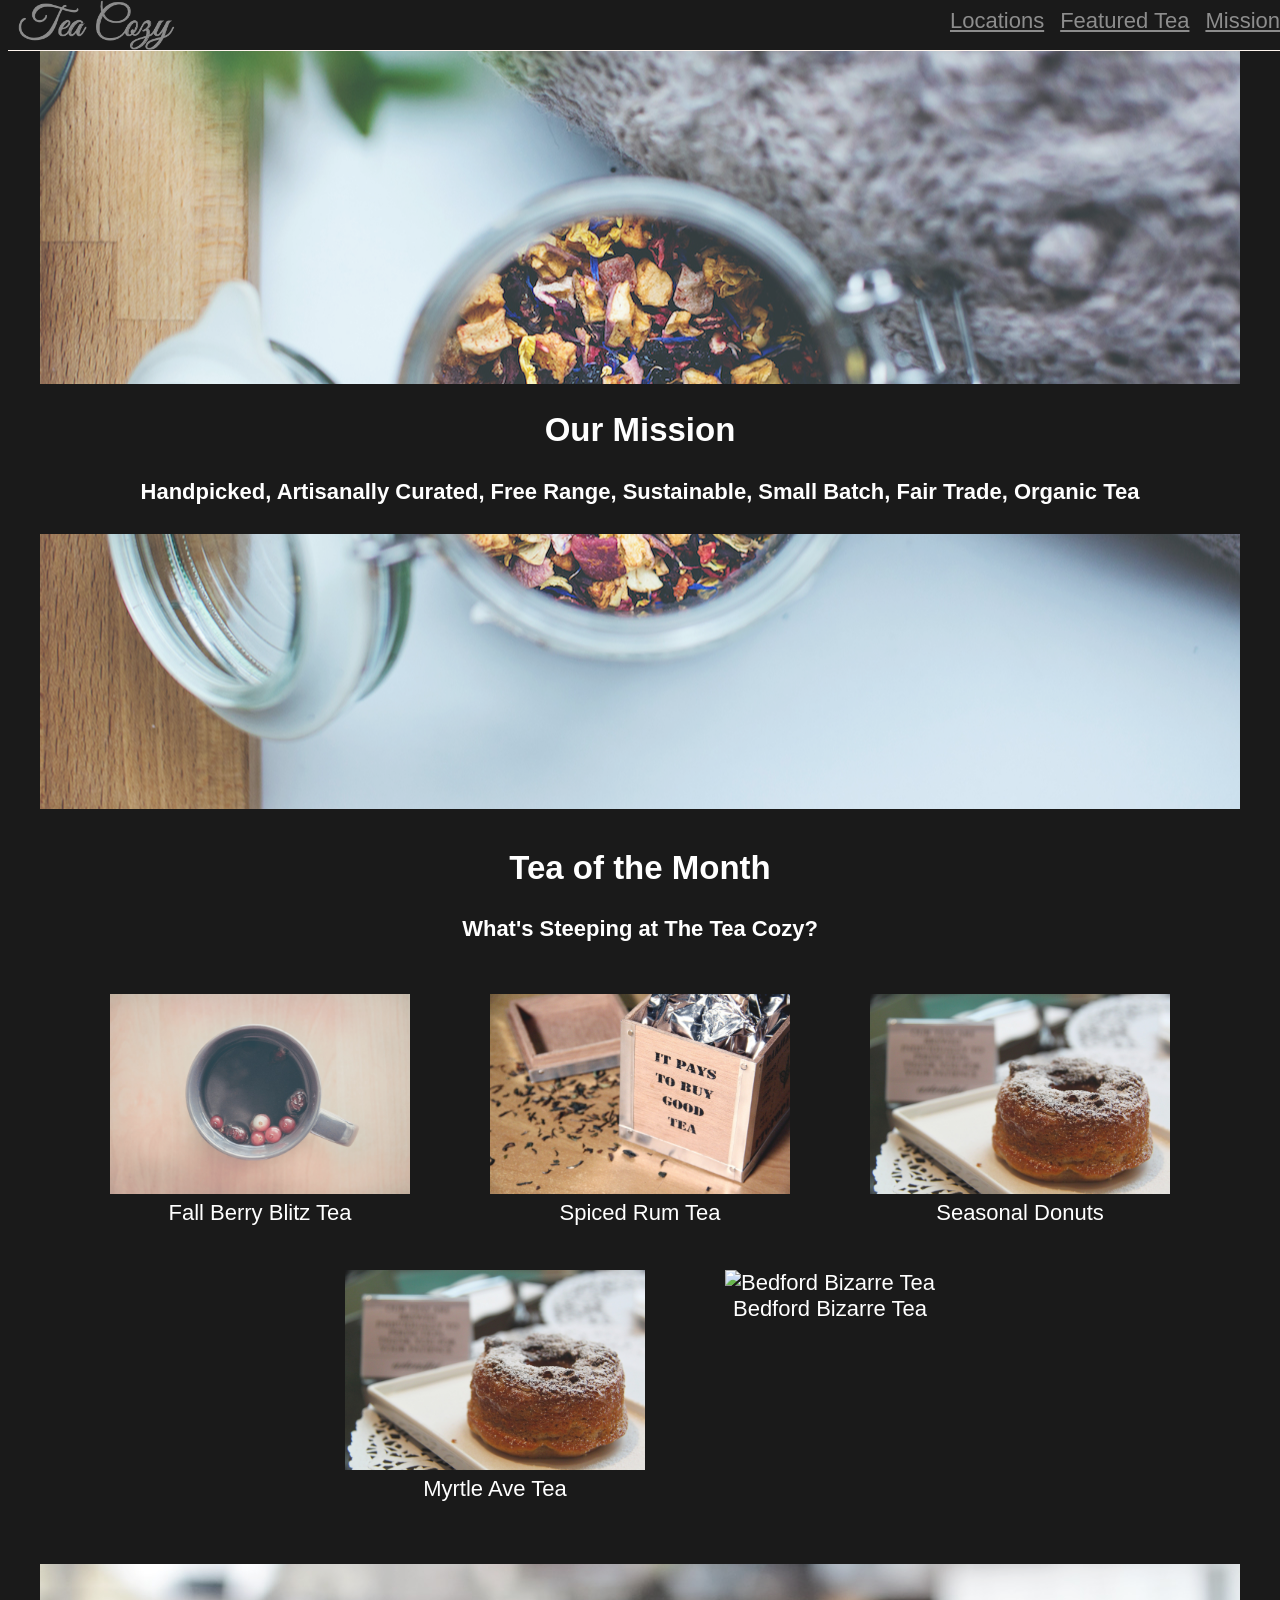
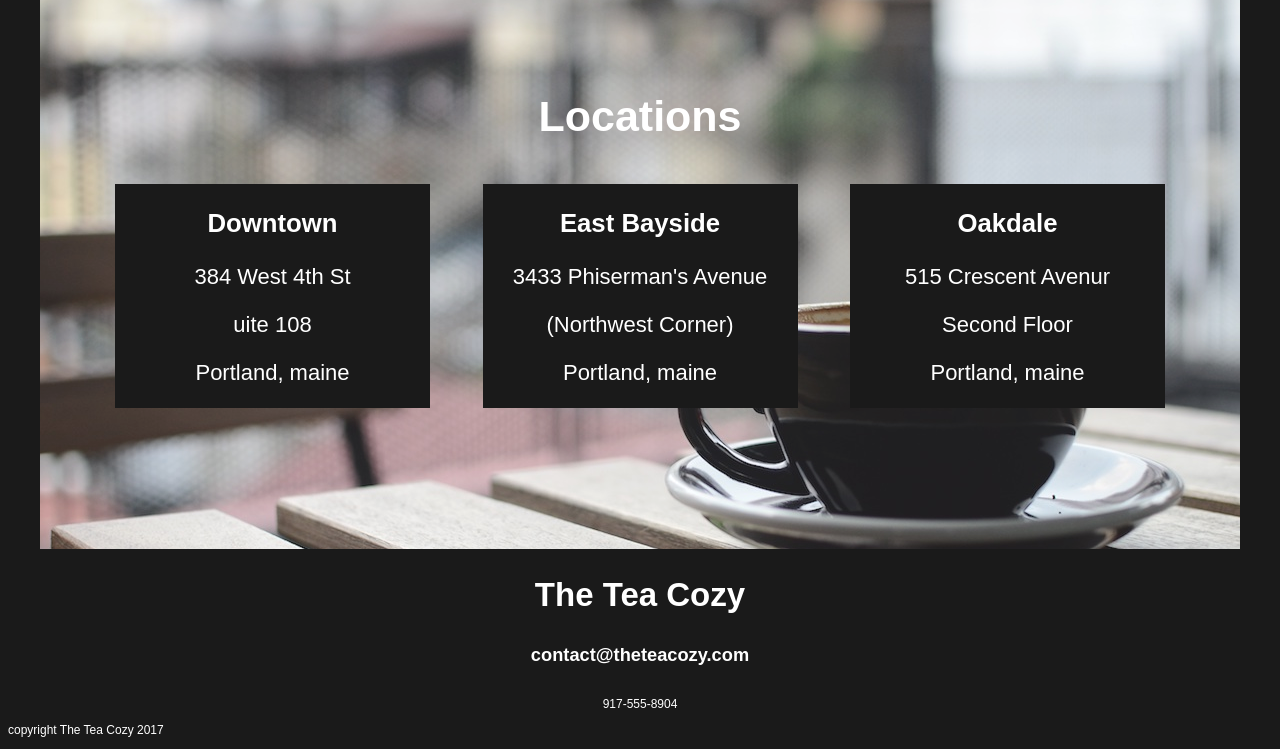
==== other/tea cozy proje/index.html @ 783776c1 "Initial commit" ====
<!doctype html>
<html>
<head>
    <link href="styles.css" type="text/css" rel="stylesheet">
</head>
<body>
            <div class="header">
                <img id="header-photo" src="resources/img-tea-cozy-logo.png">
            <ul class="navigation"></ul>
              <a href="#mission"> <li class="listitem">Mission</li> </a>
               <a href="#flex-container"><li class="listitem">Featured Tea</li></a>
               <a href="#Locations"><li class="listitem">Locations</li></a>
            </ul>
        </div>
<div class="Content">
        <div class="mission" id="mission">
            <div class="text-over">
    <h2>Our Mission</h2>
    <h4>Handpicked, Artisanally Curated, Free Range, Sustainable, Small Batch, Fair Trade, Organic Tea</h4> 
            </div>
        </div>
        <!-- 2. KISIM BURADA BAŞLIYOR-->

        <div class="body1">
        <h2 id="flex-container">Tea of the Month</h2>
        <h4>What's Steeping at The Tea Cozy?</h4>
        <div class="flex-container" >
            <div> <figure>
                <img src="resources/img-berryblitz.jpg" alt="Fall Berry Blitz Tea" width="300" height="200">
                <figcaption>Fall Berry Blitz Tea</figcaption>
            </figure></div>
            <div> <figure>
                <img src="resources/img-spiced-rum.jpg" alt="Spiced Rum Tea" width="300" height="200">
                <figcaption>Spiced Rum Tea</figcaption>
            </figure></div>
            <div> <figure>
                <img src="resources/img-donut.jpg" alt="Seasonal Donuts" width="300" height="200">
                <figcaption>Seasonal Donuts</figcaption>
            </figure></div> 
            <div> <figure>
                <img src="resources/img-donut.jpg" alt="Myrtle Ave Tea" width="300" height="200">
                <figcaption>Myrtle Ave Tea</figcaption>
            </figure></div>
            <div> <figure>
                <img src="resources/img-bedford-bizarre.jpg" alt="Bedford Bizarre Tea" width="300" height="200">
                <figcaption>Bedford Bizarre Tea</figcaption>
            </figure></div>
        </div>   
    </div>
</div>
    <!--3. KISIM BURADA BAŞLIYOR-->
   <div class="banner" id="Locations">
        <div class="text-top">
        <p>Locations</p>
            </div>
            <div class="boxes">
                <div class="box">
                <h3>Downtown</h3>
                <p> 384 West 4th St </p>
                <p>uite 108 </p>
                <p>Portland, maine</p>
                </div>
                <div class="box">
                <h3>East Bayside</h3>
                <p>3433 Phiserman's Avenue </p>
                <p>(Northwest Corner) </p>
                <p>Portland, maine</p>
                </div>
                <div class="box">
                <h3>Oakdale</h3>
                <p> 515 Crescent Avenur </p>
                <p> Second Floor </p>
                <p> Portland, maine</p>
                </div>
        </div>
    </div>
    <!--4. KISIM BURDA BAŞLIYOR-->
    
    
</body>
<footer>
    <div class="Contact">
    <h2>The Tea Cozy</h2>
    <h5>contact@theteacozy.com</h5>
    <p class="tel">917-555-8904</p>
    </div>      
   <p class="copyright">copyright The Tea Cozy 2017</p>
</div>
</footer>
</html>
---- other/tea cozy proje/styles.css ----
html {
    background-color: black;
    font-family: Helvetica;
    font-size: 22px;
    opacity: 0.9;
    text-align: center;
    color: white;
}
.content {
    z-index: -1;
    padding-top: 69px;
}
.header {
    border-bottom: 1px solid seashell ;
    position: fixed;
    width: 100%;
    background-color: black;
    max-height: 69px;
    top: 0px;
}
.navigation a{
    float: left;
    height: 69px;
    margin: 0 auto,
}
.listitem {
    color: gray;
    display: inline;
    float: right;
    padding: 8px;
    text-decoration: underline;
}
.mission {
    background-image: url(resources/img-mission-background.jpg);
    background-repeat: no-repeat;
    background-position: center;
    height: 700px;
    max-width: 1200px;
    margin: 40px auto 40px auto;
    display: flex;
}
.text-over {
    margin: auto;
    background-color: black;
    width: 100%;
}
ul {
    list-style-type: none;
    margin: 0;
    padding: 0;
  }
#header-photo {
    float: left;
    padding-left: 10px;
    height: 50px;
    opacity: 0.5;
}
.mission {
    padding-top: 69px;
}
.centered {
    position: absolute;
    top: 50%;
    left: 50%;
    transform: translate(-50%, -50%);
    background-color: black;
    color: white;
    width: 1200px;
    margin: 0;
    z-index:5;
  }
.flex-container {
    display:inline-flex;
    flex-direction:row;
    justify-content:center;
    flex-wrap: wrap;
    justify-content: center;

}
.boxes {
    max-width: 1050px;
    margin: 15px auto auto auto;
    justify-content: space-between;
    display: flex;
}
.banner {
    height: 500px;
    max-width: 1200px;
    margin: 40px auto auto auto;
    padding-top: 85px;
    background-image: url(resources/img-locations-background.jpg);
    background-repeat: no-repeat;
    background-position: center;
    background-size: cover;
}
.text-top {
    font-size: 43px;
    font-weight: bold;
}
.box {
    max-width: 1050px;
    margin-bottom: auto;
    box-sizing: border-box;
    background-color: black;
    flex-basis: 30%;
}
.copyright {
    text-align: left;
    font-size: 12px;
}
.tel {
    font-size: 12px;
}
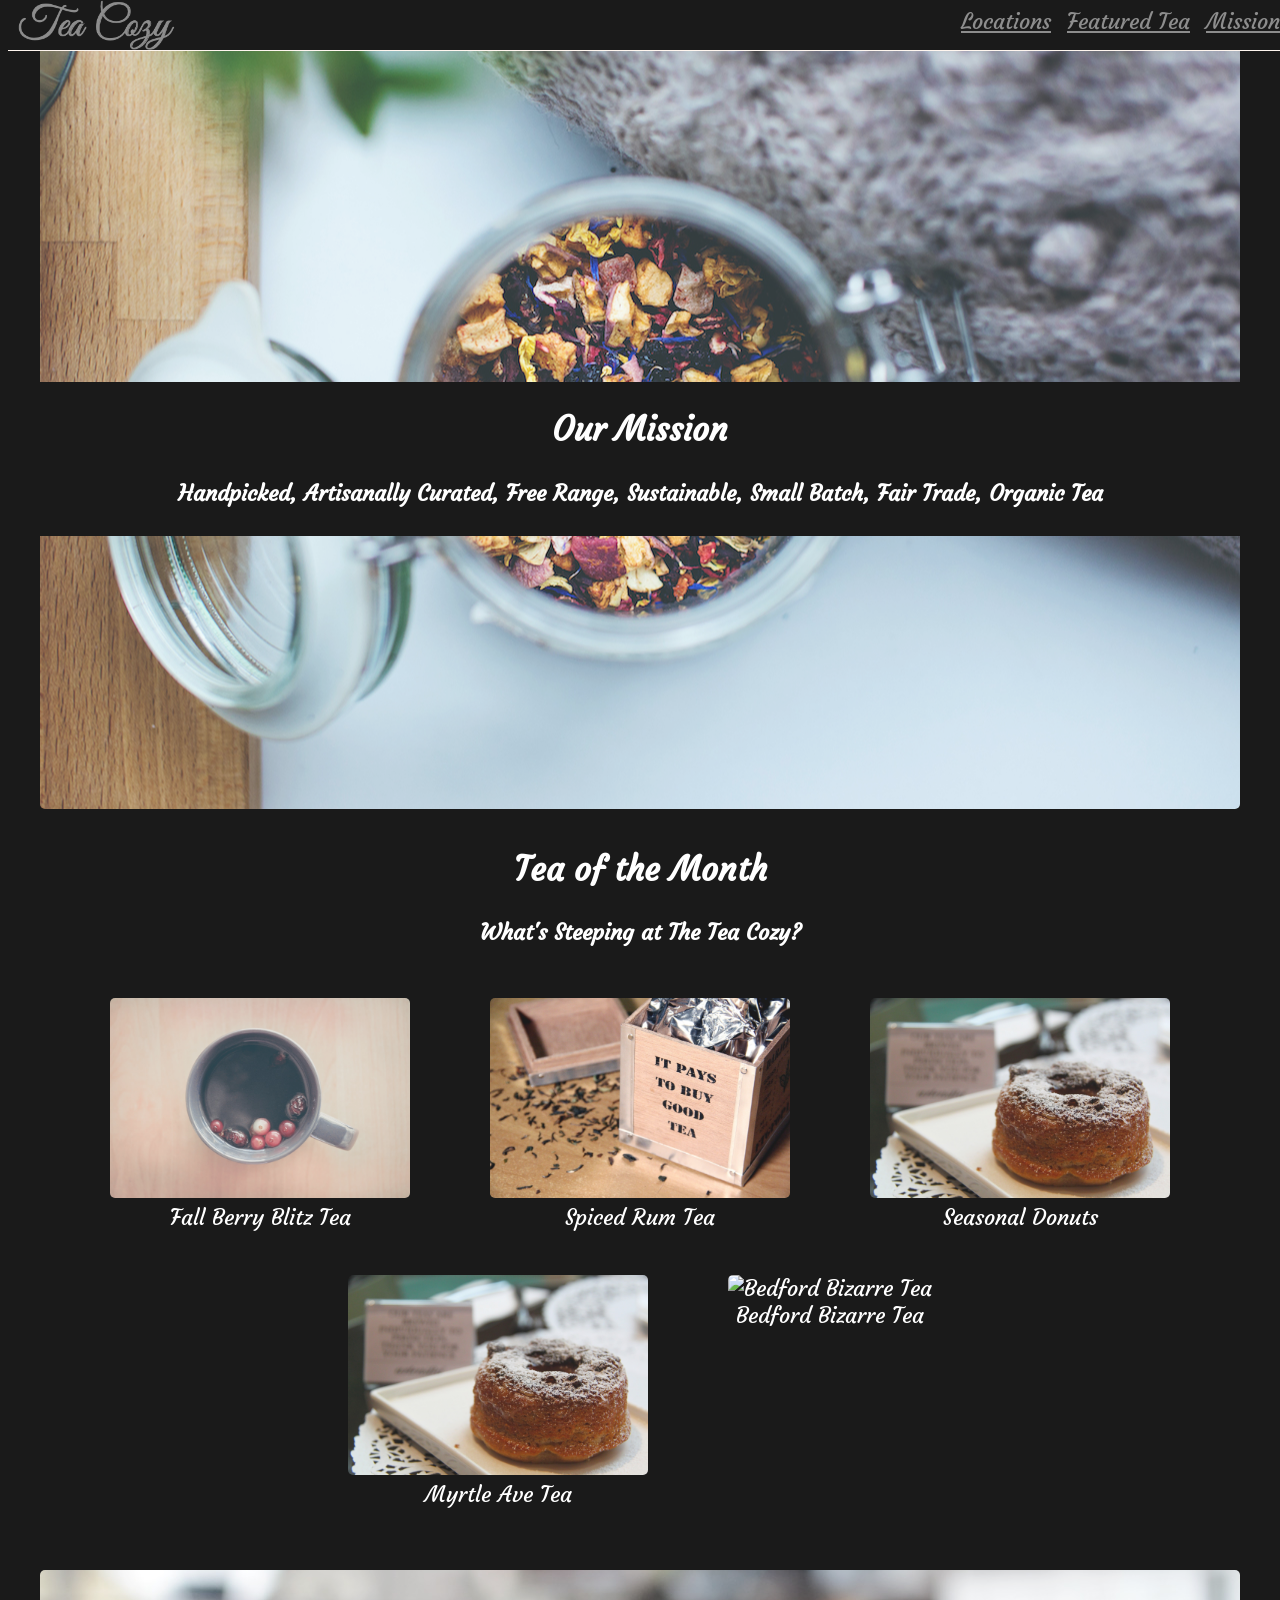
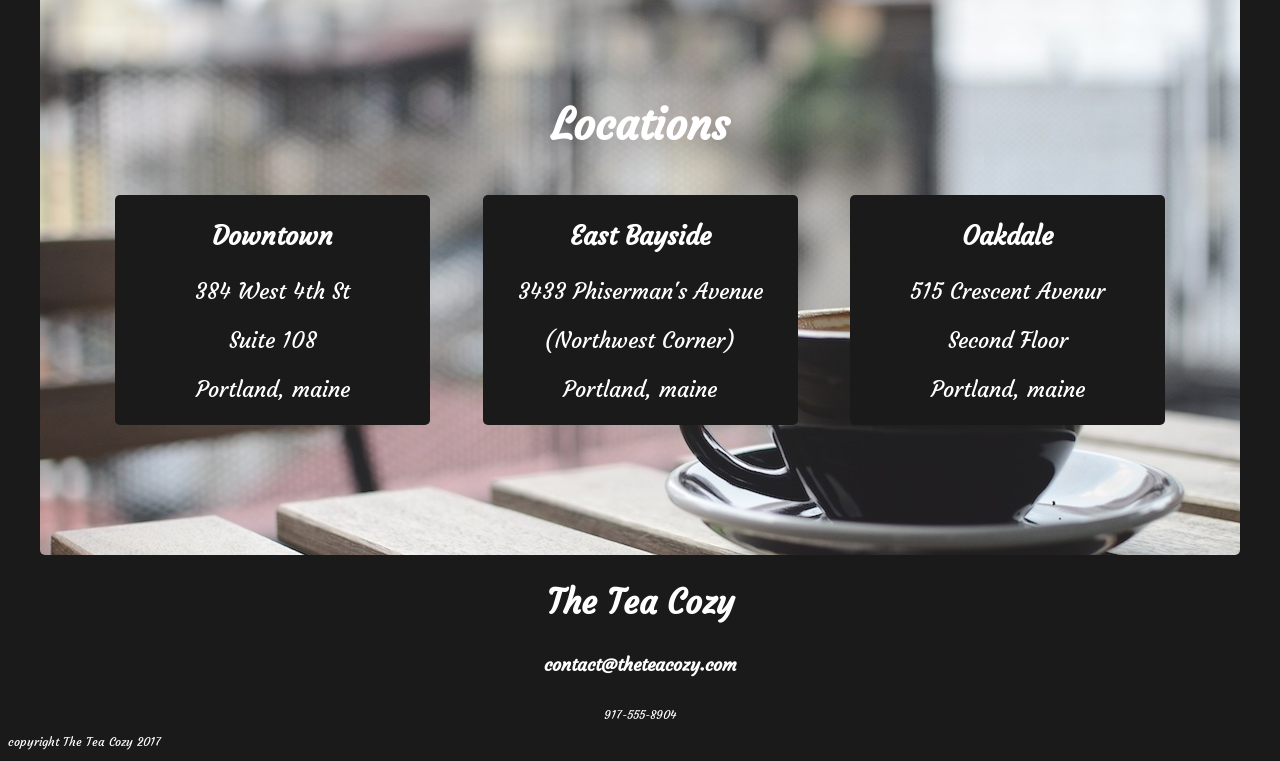
==== commit 12db2dd1: "ss" ====
--- a/other/tea cozy proje/index.html
+++ b/other/tea cozy proje/index.html
@@ -1,6 +1,11 @@
 <!doctype html>
 <html>
 <head>
+    <!--FONT-->
+    <link rel="preconnect" href="https://fonts.googleapis.com">
+    <link rel="preconnect" href="https://fonts.gstatic.com" crossorigin>
+    <link href="https://fonts.googleapis.com/css2?family=Courgette&display=swap" rel="stylesheet">
+    <!--FONT-->
     <link href="styles.css" type="text/css" rel="stylesheet">
 </head>
 <body>
@@ -57,7 +62,7 @@
                 <div class="box">
                 <h3>Downtown</h3>
                 <p> 384 West 4th St </p>
-                <p>uite 108 </p>
+                <p>Suite 108 </p>
                 <p>Portland, maine</p>
                 </div>
                 <div class="box">
--- a/other/tea cozy proje/styles.css
+++ b/other/tea cozy proje/styles.css
@@ -1,6 +1,6 @@
 html {
     background-color: black;
-    font-family: Helvetica;
+    font-family: 'Courgette', cursive;
     font-size: 22px;
     opacity: 0.9;
     text-align: center;
@@ -19,9 +19,12 @@
     top: 0px;
 }
 .navigation a{
-    float: left;
+    float:right;
     height: 69px;
     margin: 0 auto,
+}
+img {
+    border-radius: 5px;
 }
 .listitem {
     color: gray;
@@ -38,6 +41,7 @@
     max-width: 1200px;
     margin: 40px auto 40px auto;
     display: flex;
+    border-radius: 5px;
 }
 .text-over {
     margin: auto;
@@ -54,6 +58,9 @@
     padding-left: 10px;
     height: 50px;
     opacity: 0.5;
+}
+#header-photo:hover {
+    cursor: pointer;
 }
 .mission {
     padding-top: 69px;
@@ -92,6 +99,7 @@
     background-repeat: no-repeat;
     background-position: center;
     background-size: cover;
+    border-radius: 5px;
 }
 .text-top {
     font-size: 43px;
@@ -103,6 +111,7 @@
     box-sizing: border-box;
     background-color: black;
     flex-basis: 30%;
+    border-radius: 5px;
 }
 .copyright {
     text-align: left;
